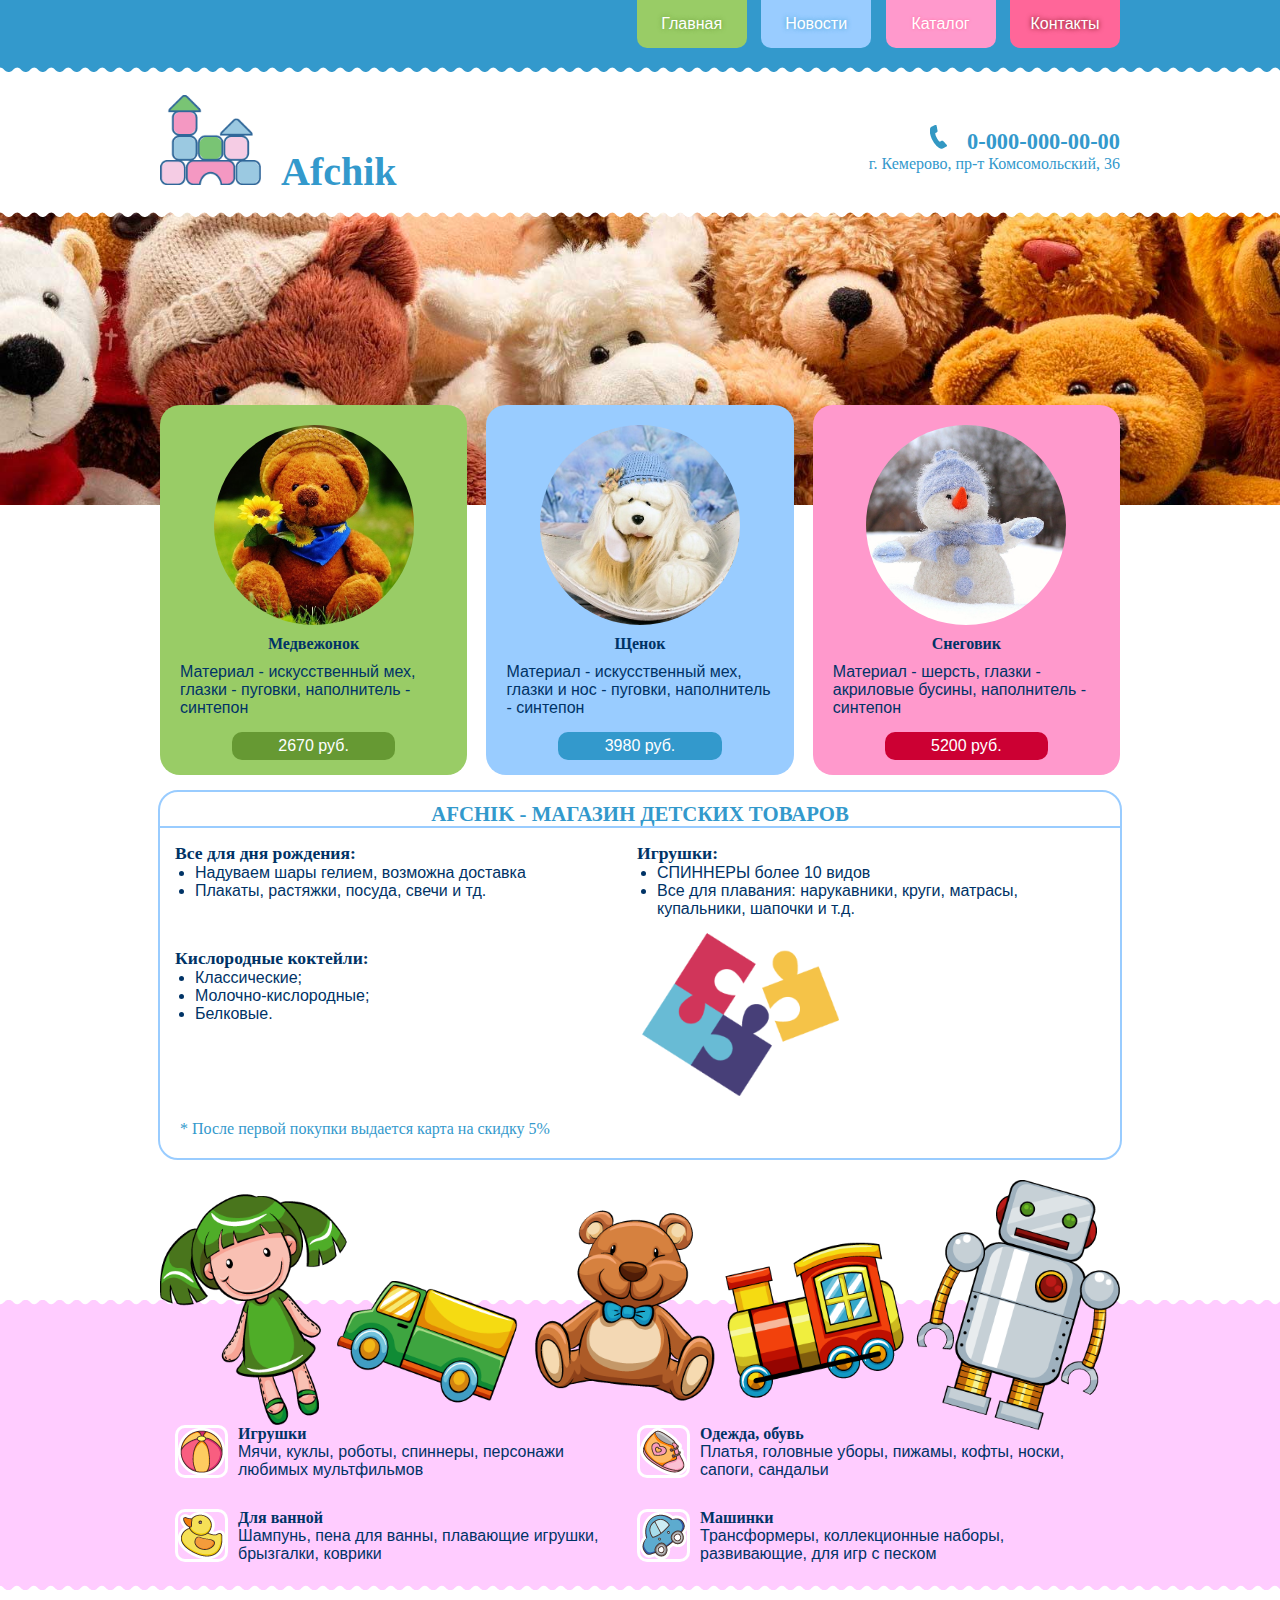
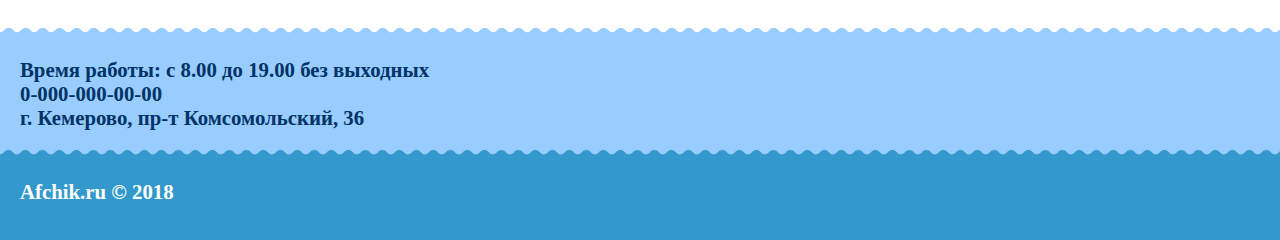
==== index.html @ 03d7a4b8 "New name" ====
<!DOCTYPE html>
<html lang="ru">
	<head>
		<meta charset="UTF-8">
		<meta name="viewport" content="width=device-width, initial-scale=1">
		<title>Afchik - детский магазин</title>
		<link rel="stylesheet" href="css/all.css">
	</head>
	<body>
		<nav>
			<div class="nav_menu">
				<ul>
					<li><a href="index.html">Главная</a></li>
					<li><a href="news.html">Новости</a></li>
					<li><a href="catalog.html">Каталог</a></li>
					<li><a href="contacts.html">Контакты</a></li>
				</ul>
			</div>
		</nav>
		<div class="blueborderbottom">
		</div>
		<header>
			<a href="index.html"><img src="images/logo.png" alt="logo">Afchik</a>
			<div class="contacts">
				<p class="phone"> <img src="images/phone.png" alt="phone">0-000-000-00-00</p>
				<p>г. Кемерово, пр-т Комсомольский, 36</p>
			</div>
		</header>
		
		<div class="headerimg">
			<div class="whiteborderbottom">
			</div>
		</div>
		
		<div class="popular">
			<div class="popular1">
				<div class="pimg"></div>
				<h3>Медвежонок</h3>
				<p>Материал - искусственный мех, глазки - пуговки, наполнитель - синтепон</p>
				<p class="price">2670 руб.</p>
			</div>
			<div class="popular2">
				<div class="pimg"></div>
				<h3>Щенок</h3>
				<p>Материал - искусственный мех, глазки и нос - пуговки, наполнитель - синтепон</p>
				<p class="price">3980 руб.</p>
			</div>
			<div class="popular3">
				<div class="pimg"></div>
				<h3>Снеговик</h3>
				<p>Материал - шерсть, глазки - акриловые бусины, наполнитель - синтепон</p>
				<p class="price">5200 руб.</p>
			</div>
		</div>
		<article>
			<h1>AFCHIK - МАГАЗИН ДЕТСКИХ ТОВАРОВ</h1>
			<section>
				<h2>Все для дня рождения:</h2>
				<ul>
					<li>Надуваем шары гелием, возможна доставка</li>
					<li>Плакаты, растяжки, посуда, свечи и тд.</li>
				</ul>
			</section>
			<section>
				<h2>Игрушки:</h2>
				<ul>
					<li>СПИННЕРЫ более 10 видов</li>
					<li>Все для плавания: нарукавники, круги, матрасы, купальники, шапочки и т.д.</li>
				</ul>
			</section>
			<section>
				<h2>Кислородные коктейли:</h2>
				<ul>
					<li>Классические;</li>
					<li>Молочно-кислородные;</li>
					<li>Белковые.</li>
				</ul>
			</section>
			<img src="images/toy.png" alt="toy">
			<div class="note">
				<p>* После первой покупки выдается карта на скидку 5%</p>
			</div>
		</article>
		<div class="pinkbordertop">
		</div>
		<div class="catalog">
			<div class="cont">
				<div class="toys">
				</div>
				<section>
					<img src="images/ball.png" alt="ball">
					<h3>Игрушки</h3>
					<p>Мячи, куклы, роботы, спиннеры, персонажи любимых мультфильмов</p>
				</section>
				<section>
					<img src="images/shoes.png" alt="shoes">
					<h3>Одежда, обувь</h3>
					<p>Платья, головные уборы, пижамы, кофты, носки, сапоги, сандальи</p>
				</section>
				<section>
					<img src="images/duck.png" alt="duck">
					<h3>Для ванной</h3>
					<p>Шампунь, пена для ванны, плавающие игрушки, брызгалки, коврики</p>
				</section>
				<section>
					<img src="images/car.png" alt="car">
					<h3>Машинки</h3>
					<p>Трансформеры, коллекционные наборы, развивающие, для игр с песком</p>
				</section>
				<div class="note">
				</div>
			</div>
		</div>
		<div class="pinkborderbottom">
		</div>
		
				
		<div class="map">
			<script async src="https://api-maps.yandex.ru/services/constructor/1.0/js/?um=constructor%3A951df779b317ea17102f459149ffeb51d68f444487b1acc388b09c17a57f44d7&amp;width=632&amp;height=451&amp;lang=ru_RU&amp;scroll=true"></script>
		</div>
		<div class="blueborderltop">
		</div>
		<footer>
			<p>Время работы: с 8.00 до 19.00 без выходных</p>
			<p class="phone">0-000-000-00-00</p>
			<p>г. Кемерово, пр-т Комсомольский, 36</p>
			<div class="bluebordertop">
			</div>
			<div class="footer1">
				<p>Afchik.ru &copy; 2018</p>
			</div>
		</footer>
	</body>
</html>
---- css/all.css ----
* {
	margin: 0px;
	padding: 0px;
	font-family: Tahoma, Arial, sans-serif;
	font-size: 1em;
}
body {
	background-color: #ffffff;
	color: #003366;
}
nav {
	background-color: #3399cc;
	height: 60px;
}
.nav_menu, header, .popular, .cont, article, .map, .goods {
	margin: 0 auto;
	max-width: 960px;
	min-width: 200px;
}
nav ul {
	float: right;
	clear: top;
}
nav li {
	display: inline-block;
	margin-left: 10px;
}
nav a{
	padding: 15px;
	display: block;
	color: #ffffff;
	text-decoration: none;
	width: 80px;
	text-align: center;
	border-radius: 0 0 10px 10px;
}
nav li:nth-child(1) a, .navcatalog li:nth-child(1) a, .navcatalog li:nth-child(5) a {
	background-color: #99cc66;
	text-shadow: 0px 0px 5px #669933;	
}
nav li:nth-child(2) a, .navcatalog li:nth-child(2) a, .navcatalog li:nth-child(6) a {
	background-color: #99ccff;
	text-shadow: 0px 0px 5px #3399cc;
}
nav li:nth-child(3) a, .navcatalog li:nth-child(3) a, .navcatalog li:nth-child(7) a {
	background-color: #ff99cc;
	text-shadow: 0px 0px 3px #ff6699;
}
nav li:nth-child(4) a, .navcatalog li:nth-child(4) a, .navcatalog li:nth-child(8) a {
	background-color: #ff6699;
	text-shadow: 0px 0px 5px #660000;
}
nav li a:hover, .navcatalog li a:hover {
	background-color: #ffcc00;
	text-shadow: 0px 0px 3px #ff9900;
}
.blueborderbottom {
	background: url("../images/bbblue.png") repeat-x #fff;
	height:35px;
}
.contacts {
	float:right;
	text-align: right;
	margin-top: 30px;
}
.contacts .phone {
	font-size: 1.4em;
	font-weight: bold;
}
header {
	color: #3399cc;
	height: 110px;
}
header a, .contacts p, h1, h2, h3, footer p, .note p { 
	font-family: Segoe Script, Comic Sans MS, Tahoma;
}
header a {
	text-decoration: none;
	color: #3399cc;
	font-size: 2.5em;
	font-weight: bold;
}
header img { margin-right: 20px; }
.headerimg {
	background: url("../images/head.jpg") no-repeat center #333333;
	background-size: 100%;
	height: 300px;
}
.whiteborderbottom {
	height:30px;
	background: url("../images/bbwhite.png") repeat-x;
}

.popular {
	margin-top: -100px;
}
.popular h3 {
	text-align: center;
	margin: 10px;
}
.popular p { margin: 0px 20px 0px 20px; }
.popular .price {
	display: block;
	width: 50%;
	margin: 0 auto;
	border-radius: 10px;
	margin-top: 15px;
	margin-bottom: 15px;
	padding: 5px;
	text-align: center;
	color: #ffffff;
}
.popular1 .price { background-color: #669933; }
.popular2 .price { background-color: #3399cc; }
.popular3 .price { background-color: #cc0033; }
.popular1, .popular2, .popular3 {
	width: 32%;
	border-radius: 20px;
	float: left;
	font-size: 1em;
	margin-bottom: 15px;
}
.popular1 {
	background-color: #99cc66;	
	margin-right: 2%;
}
.pimg {
	width: 200px;
	height: 200px;
	border-radius: 100px;
	margin: 0 auto;
	margin-top: 20px;
}
.popular1 .pimg {
	background: url("../images/teddy.jpg") no-repeat #ffffff;
	background-size: 100%;
}
.popular2 .pimg {
	background: url("../images/dog.jpg") no-repeat #ffffff;
	background-size: 100%;
}
.popular3 .pimg {
	background: url("../images/snowman.jpg") no-repeat #ffffff;
	background-size: 100%;
}
.popular2 {
	background-color: #99ccff;	
	margin-right: 2%;
}
.popular3 { background-color: #ff99cc; }
h1 {
	font-size: 1.3em;
	color: #3399cc;
	text-align: center;
	border-bottom: 2px solid #99ccff;
	margin-top: 10px;
}
h2 { font-size: 1.1em; }
article {
	clear: both;
	margin-top: 30px;
	border: 2px solid #99ccff;
	border-radius: 20px;
}
article ul, article img { margin: 0 20px 0 20px; }
section {
	margin: 15px;
	width: 45%;
	float: left;
}
article section img {
	width: 85%;
	border-radius: 10px;
}
.navcatalog {
		width: 20%;
		padding: 15px;
		float: left;
}
.navcatalog a {
	text-decoration: none;
	border-radius: 10px;
	padding: 15px;
	display: block;
	width: 100%;
	margin-bottom: 10px;
	color: #ffffff;
}
.navcatalog li {
	display: block;
	text-decoration: none;
}
.goodsinfo {
	float: left;
	margin-left: 20px;
	width: 70%;
}
.itemcatalog {
	width: 30%;
	float: left;
	margin-left: 20px;
	margin-bottom: 20px;
}
.itemcatalog img {
	width: 100%;
	border-radius: 20px;
}

.note {
	clear: both;
	width: 100%;
	color: #3399cc;
	margin: 20px;
}
.toys {
	background: url("../images/toys.png") no-repeat;
	background-size: 100%;
	height: 300px;
	margin-top: -230px;
	z-index: 100;
	position: absolute;
	width: 960px;
}
.catalog {
	background-color: #ffccff;
	padding-top: 100px;
}
.pinkbordertop {
	background: url("../images/btpink.png") repeat-x;
	height: 10px;
	margin-top: 140px;
}
.pinkborderbottom {
	background: url("../images/bbpink.png") repeat-x;
	height: 20px;
}
.cont section img {
		border: 3px solid #ffffff;
		border-radius: 10px;
		float: left;
		margin-right: 10px;
}
.cont .note { margin: 0; }
.map {
	clear: both;
	width: 500px;
	margin-top: 30px;
	margin-bottom: 20px;
}
.blueborderltop {
	background: url("../images/btlblue.png") repeat-x;
	height: 10px;
	margin-top: 30px;
	clear: both;
}
.bluebordertop {
	background: url("../images/btblue.png") repeat-x;
	margin-top: 20px;
	height: 10px;
}
footer {
	background-color:#99ccff;
	font-size: 1.3em;
	font-weight: bold;
	height: 160px;
	padding-top: 20px;
}
footer p { margin-left: 20px; }
.footer1 {
	height:60px;
	background-color: #3399cc;
	color: #ffffff;
	padding-top: 20px;
}
@media screen and (max-width: 960px) {
	.toys {
		display: none;
	}
	.catalog { padding-top: 10px; }
	.pinkbordertop { margin-top: 10px; }
}
@media screen and (max-width: 700px) {
	.headerimg { height: 200px;	}
	.contacts { display: none; }
	.popular1, .popular2 { margin-right: 10px; }
	.pimg {
		width: 140px;
		height: 140px;
		border-radius: 70px;
	}
	section { width: 100%; }
	footer { font-size: 1em; }
}
@media screen and (max-width: 520px) {
	nav { height: 130px; }
	nav li a{
		display: block;
		border-radius: 10px;
		margin-top: 10px;
		float: left;
	}
	.headerimg { height: 130px; }
	.popular1, .popular2 { margin-right: 5px; }
	.pimg {
		width: 80px;
		height: 80px;
		border-radius: 40px;
	}
	.popular { font-size: 0.8em; }
	.popular p { margin: 0 5px 0 5px; }
	footer { font-size: 0.8em; }
}
@media screen and (max-width: 350px) {
	header { height: 160px;	}
	.popular { font-size: 0.6em; }
}
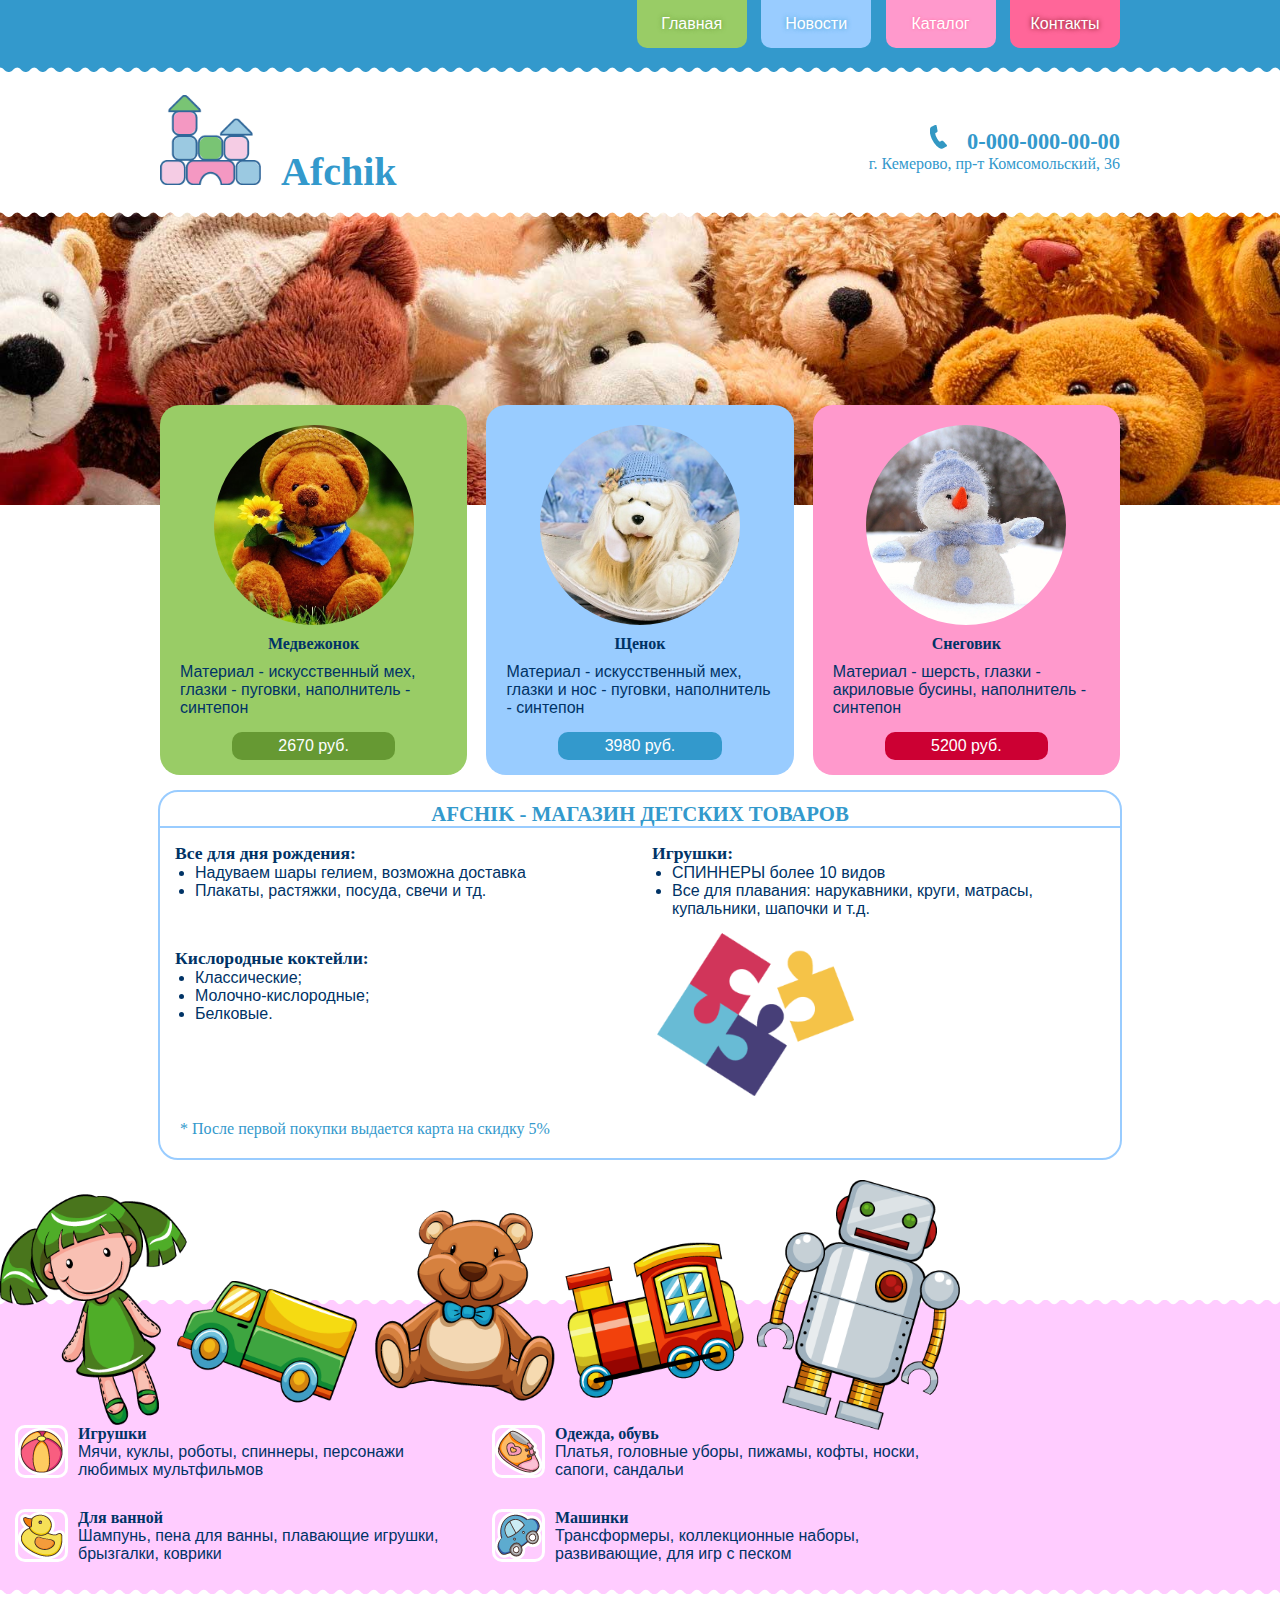
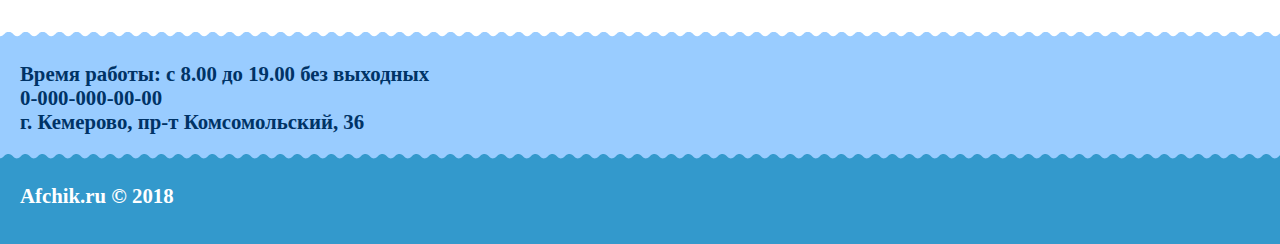
==== commit b8b657a1: "4" ====
--- a/index.html
+++ b/index.html
@@ -107,16 +107,9 @@
 					<h3>Машинки</h3>
 					<p>Трансформеры, коллекционные наборы, развивающие, для игр с песком</p>
 				</section>
-				<div class="note">
-				</div>
 			</div>
 		</div>
 		<div class="pinkborderbottom">
-		</div>
-		
-				
-		<div class="map">
-			<script async src="https://api-maps.yandex.ru/services/constructor/1.0/js/?um=constructor%3A951df779b317ea17102f459149ffeb51d68f444487b1acc388b09c17a57f44d7&amp;width=632&amp;height=451&amp;lang=ru_RU&amp;scroll=true"></script>
 		</div>
 		<div class="blueborderltop">
 		</div>
--- a/css/all.css
+++ b/css/all.css
@@ -164,6 +164,7 @@
 }
 article ul, article img { margin: 0 20px 0 20px; }
 section {
+    padding-right: 15px;
 	margin: 15px;
 	width: 45%;
 	float: left;
@@ -234,18 +235,19 @@
 	background: url("../images/bbpink.png") repeat-x;
 	height: 20px;
 }
+.cont {
+    margin: 0;
+    display: inline-block;
+    padding-right: 10px;
+}
 .cont section img {
 		border: 3px solid #ffffff;
 		border-radius: 10px;
 		float: left;
 		margin-right: 10px;
 }
-.cont .note { margin: 0; }
-.map {
-	clear: both;
-	width: 500px;
-	margin-top: 30px;
-	margin-bottom: 20px;
+cont section p {
+    width: 90%;
 }
 .blueborderltop {
 	background: url("../images/btlblue.png") repeat-x;
